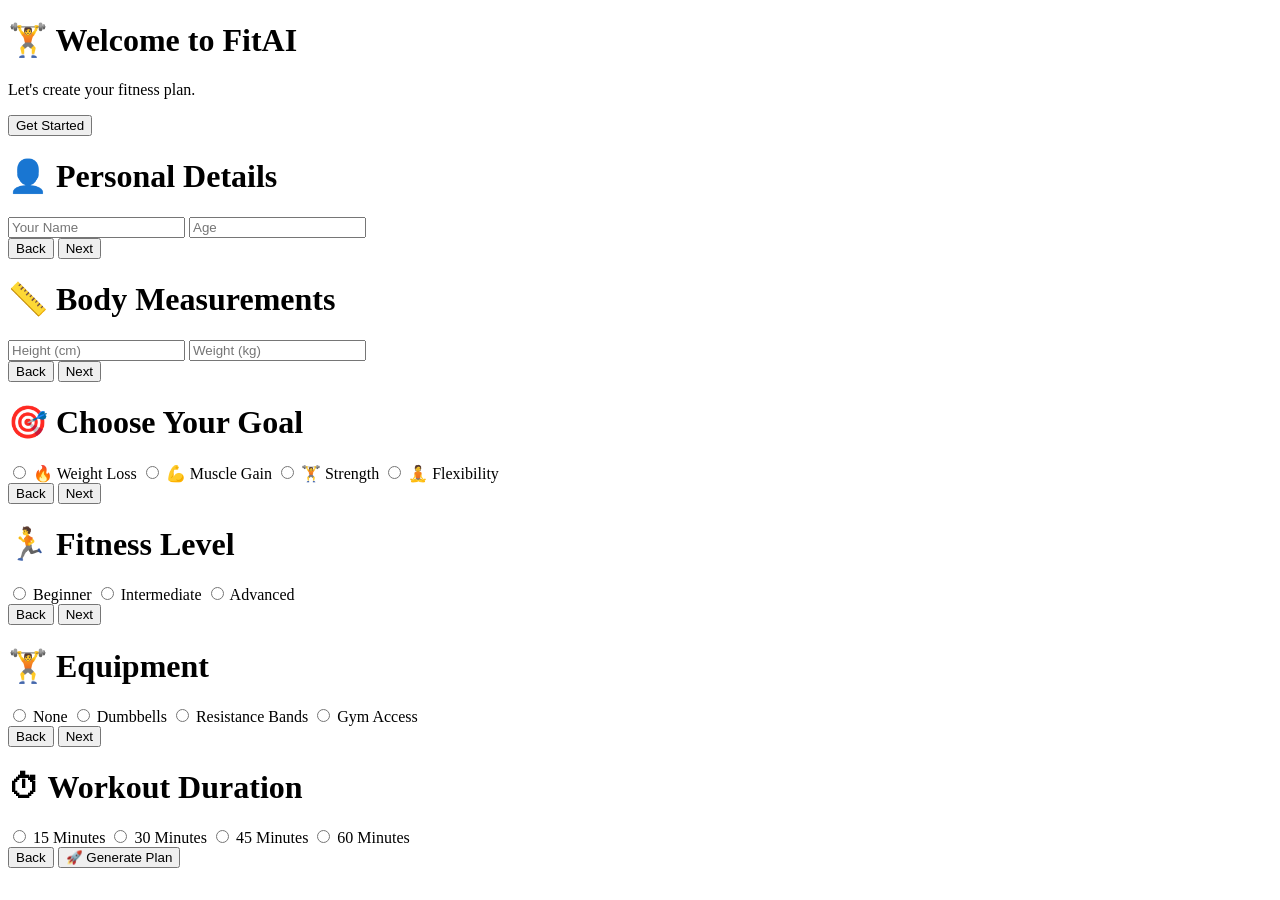
==== templates/index.html @ a05a83c7 "First commit" ====
<!DOCTYPE html>
<html>
<head>
    <title>FitAI Planner</title>
    <link rel="stylesheet" href="{{ url_for('static', filename='css/style.css') }}">
</head>

<body>

<div class="planner-container">

<form method="POST" action="/">

    <!-- Progress Bar -->
    <div class="progress">
        <div class="progress-bar" id="progressBar"></div>
    </div>

    <!-- Slide 1 -->
    <div class="slide active">
        <h1>🏋️ Welcome to FitAI</h1>
        <p>Let's create your fitness plan.</p>

        <button type="button" class="start-btn" onclick="nextSlide()">
          Get Started
        </button>
    </div>

    <!-- Slide 2 -->
    <div class="slide">
        <h1>👤 Personal Details</h1>

        <input type="text" name="name" placeholder="Your Name" required>

        <input type="number" name="age" placeholder="Age" required>

        <div class="nav-buttons">
            <button type="button" onclick="prevSlide()">Back</button>
            <button type="button" onclick="nextSlide()">Next</button>
        </div>
    </div>

    <!-- Slide 3 -->
    <div class="slide">
        <h1>📏 Body Measurements</h1>

        <input type="number" name="height" placeholder="Height (cm)" required>

        <input type="number" name="weight" placeholder="Weight (kg)" required>

        <div class="nav-buttons">
            <button type="button" onclick="prevSlide()">Back</button>
            <button type="button" onclick="nextSlide()">Next</button>
        </div>
    </div>

    <!-- Slide 4 -->
    <div class="slide">
        <h1>🎯 Choose Your Goal</h1>

        <div class="option-grid">

            <label class="option-card">
                <input type="radio" name="goal" value="Weight Loss" required>
                🔥 Weight Loss
            </label>

            <label class="option-card">
                <input type="radio" name="goal" value="Muscle Gain">
                💪 Muscle Gain
            </label>

            <label class="option-card">
                <input type="radio" name="goal" value="Strength">
                🏋️ Strength
            </label>

            <label class="option-card">
                <input type="radio" name="goal" value="Flexibility">
                🧘 Flexibility
            </label>

        </div>

        <div class="nav-buttons">
            <button type="button" onclick="prevSlide()">Back</button>
            <button type="button" onclick="nextSlide()">Next</button>
        </div>
    </div>

    <!-- Slide 5 -->
    <div class="slide">
        <h1>🏃 Fitness Level</h1>

        <div class="option-grid">

            <label class="option-card">
                <input type="radio" name="level" value="Beginner" required>
                Beginner
            </label>

            <label class="option-card">
                <input type="radio" name="level" value="Intermediate">
                Intermediate
            </label>

            <label class="option-card">
                <input type="radio" name="level" value="Advanced">
                Advanced
            </label>

        </div>

        <div class="nav-buttons">
            <button type="button" onclick="prevSlide()">Back</button>
            <button type="button" onclick="nextSlide()">Next</button>
        </div>
    </div>

    <!-- Slide 6 -->
    <div class="slide">
        <h1>🏋 Equipment</h1>

        <div class="option-grid">

            <label class="option-card">
                <input type="radio" name="equipment" value="None" required>
                None
            </label>

            <label class="option-card">
                <input type="radio" name="equipment" value="Dumbbells">
                Dumbbells
            </label>

            <label class="option-card">
                <input type="radio" name="equipment" value="Resistance Bands">
                Resistance Bands
            </label>

            <label class="option-card">
                <input type="radio" name="equipment" value="Gym Access">
                Gym Access
            </label>

        </div>

        <div class="nav-buttons">
            <button type="button" onclick="prevSlide()">Back</button>
            <button type="button" onclick="nextSlide()">Next</button>
        </div>
    </div>

    <!-- Slide 7 -->
    <div class="slide">
        <h1>⏱ Workout Duration</h1>

        <div class="option-grid">

            <label class="option-card">
                <input type="radio" name="time" value="15" required>
                15 Minutes
            </label>

            <label class="option-card">
                <input type="radio" name="time" value="30">
                30 Minutes
            </label>

            <label class="option-card">
                <input type="radio" name="time" value="45">
                45 Minutes
            </label>

            <label class="option-card">
                <input type="radio" name="time" value="60">
                60 Minutes
            </label>

        </div>

        <div class="nav-buttons">
            <button type="button" onclick="prevSlide()">Back</button>
            <button type="submit" class="generate-btn">
    🚀 Generate Plan
</button>
        </div>
    </div>

</form>

</div>

<script>
let currentSlide = 0;
const slides = document.querySelectorAll(".slide");

function showSlide(index){
    slides.forEach(slide => slide.classList.remove("active"));
    slides[index].classList.add("active");

    document.getElementById("progressBar").style.width =
        ((index + 1) / slides.length) * 100 + "%";
}

function nextSlide(){
    if(currentSlide < slides.length - 1){
        currentSlide++;
        showSlide(currentSlide);
    }
}

function prevSlide(){
    if(currentSlide > 0){
        currentSlide--;
        showSlide(currentSlide);
    }
}
</script>

</body>
</html>
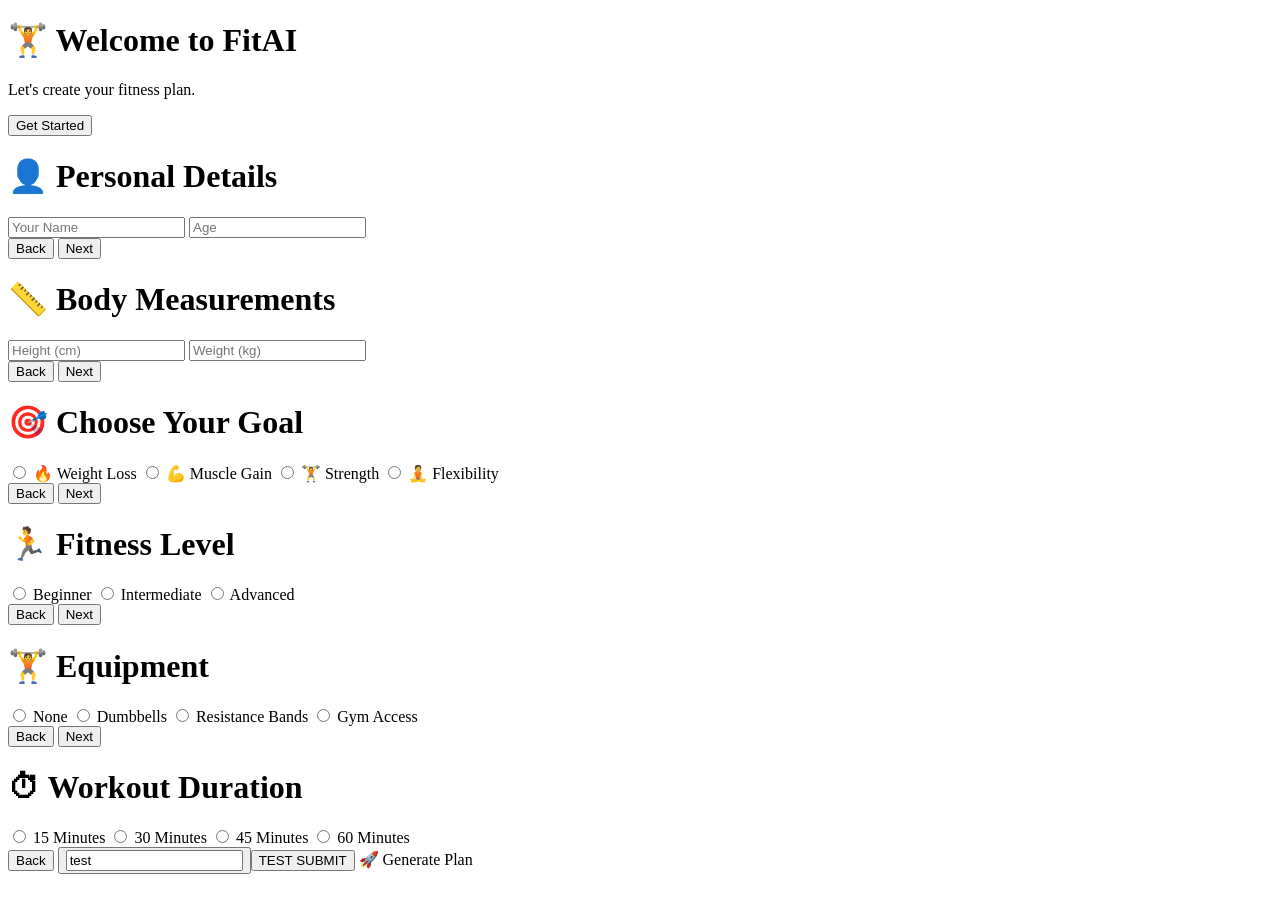
==== commit 7d36a064: "Fix register route" ====
--- a/templates/index.html
+++ b/templates/index.html
@@ -182,6 +182,8 @@
         <div class="nav-buttons">
             <button type="button" onclick="prevSlide()">Back</button>
             <button type="submit" class="generate-btn">
+                <input type="text" name="name" value="test">
+<button type="submit">TEST SUBMIT</button>
     🚀 Generate Plan
 </button>
         </div>
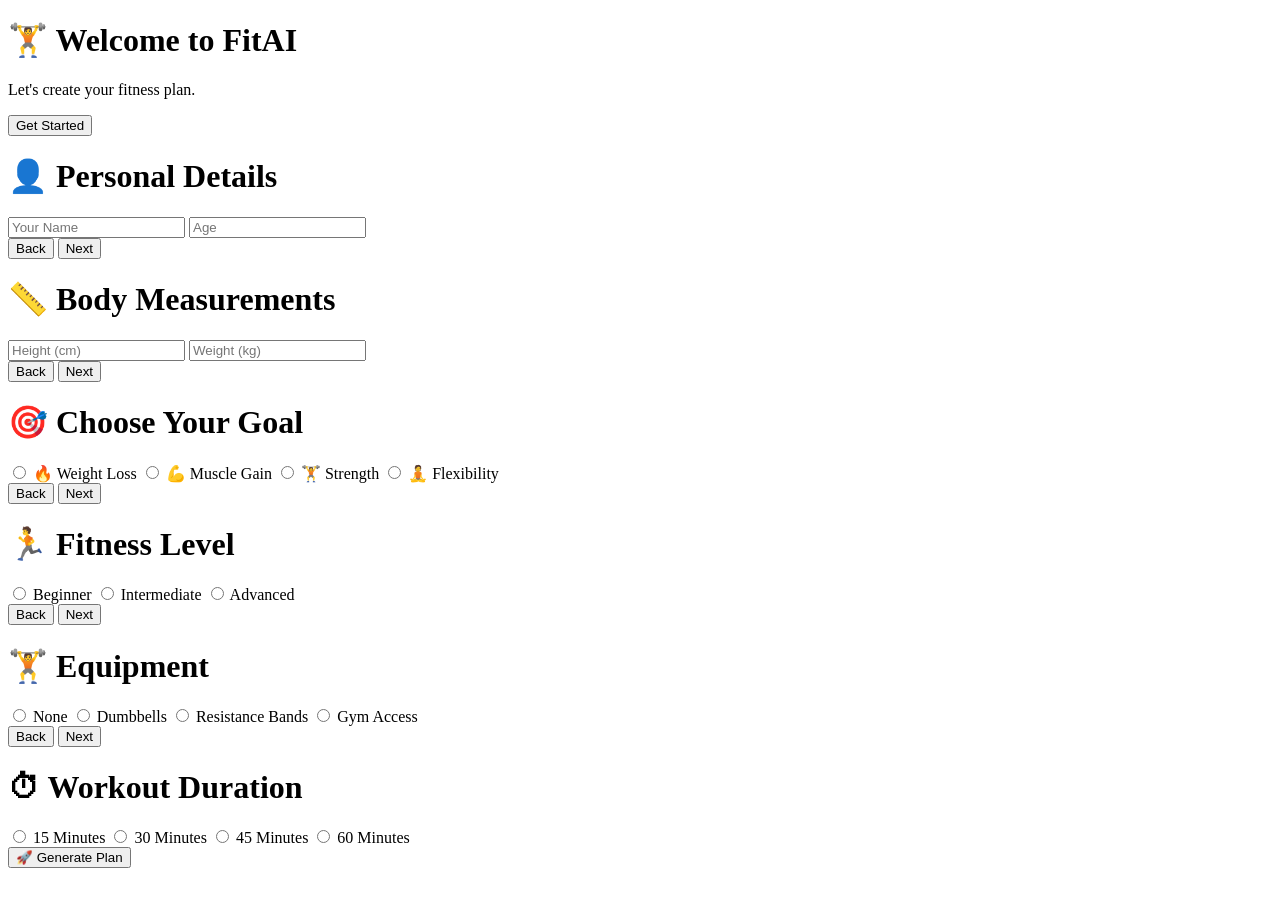
==== commit 1e387b09: "Fixed submit buttons" ====
--- a/templates/index.html
+++ b/templates/index.html
@@ -180,12 +180,11 @@
         </div>
 
         <div class="nav-buttons">
-            <button type="button" onclick="prevSlide()">Back</button>
-            <button type="submit" class="generate-btn">
-                <input type="text" name="name" value="test">
-<button type="submit">TEST SUBMIT</button>
-    🚀 Generate Plan
-</button>
+            <input type="hidden" name="name" value="test">
+
+          <button type="submit" class="generate-btn">
+            🚀 Generate Plan
+          </button>
         </div>
     </div>
 
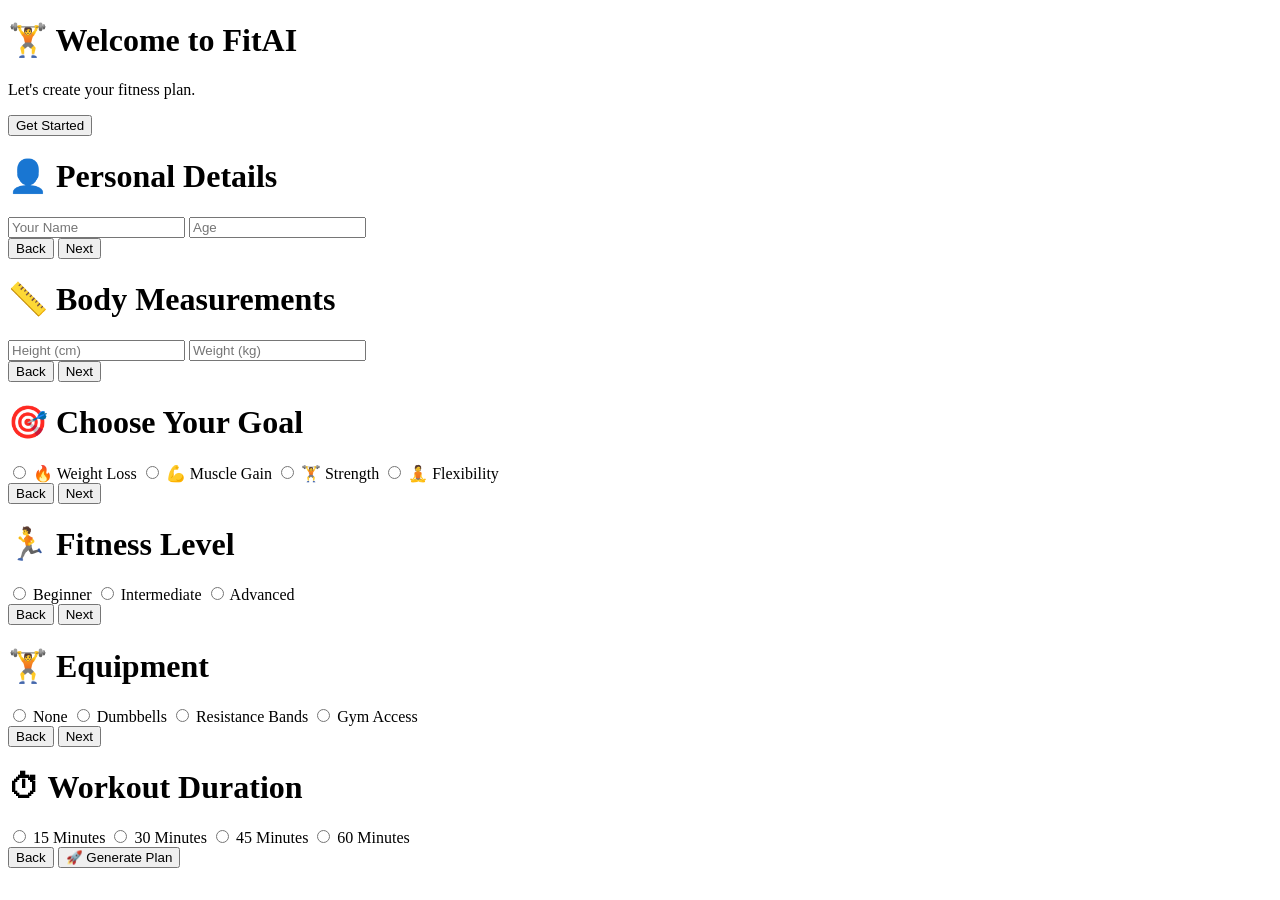
==== commit 337f7847: "Restored full planner page" ====
--- a/templates/index.html
+++ b/templates/index.html
@@ -22,7 +22,7 @@
         <p>Let's create your fitness plan.</p>
 
         <button type="button" class="start-btn" onclick="nextSlide()">
-          Get Started
+            Get Started
         </button>
     </div>
 
@@ -31,7 +31,6 @@
         <h1>👤 Personal Details</h1>
 
         <input type="text" name="name" placeholder="Your Name" required>
-
         <input type="number" name="age" placeholder="Age" required>
 
         <div class="nav-buttons">
@@ -45,7 +44,6 @@
         <h1>📏 Body Measurements</h1>
 
         <input type="number" name="height" placeholder="Height (cm)" required>
-
         <input type="number" name="weight" placeholder="Weight (kg)" required>
 
         <div class="nav-buttons">
@@ -180,11 +178,11 @@
         </div>
 
         <div class="nav-buttons">
-            <input type="hidden" name="name" value="test">
-
-          <button type="submit" class="generate-btn">
-            🚀 Generate Plan
-          </button>
+            <button type="button" onclick="prevSlide()">Back</button>
+
+            <button type="submit" class="generate-btn">
+                🚀 Generate Plan
+            </button>
         </div>
     </div>
 
@@ -195,28 +193,33 @@
 <script>
 let currentSlide = 0;
 const slides = document.querySelectorAll(".slide");
-
-function showSlide(index){
+const progressBar = document.getElementById("progressBar");
+
+function showSlide(index) {
     slides.forEach(slide => slide.classList.remove("active"));
     slides[index].classList.add("active");
 
-    document.getElementById("progressBar").style.width =
-        ((index + 1) / slides.length) * 100 + "%";
+    if(progressBar){
+        progressBar.style.width =
+            ((index + 1) / slides.length) * 100 + "%";
+    }
 }
 
-function nextSlide(){
+function nextSlide() {
     if(currentSlide < slides.length - 1){
         currentSlide++;
         showSlide(currentSlide);
     }
 }
 
-function prevSlide(){
+function prevSlide() {
     if(currentSlide > 0){
         currentSlide--;
         showSlide(currentSlide);
     }
 }
+
+showSlide(0);
 </script>
 
 </body>
